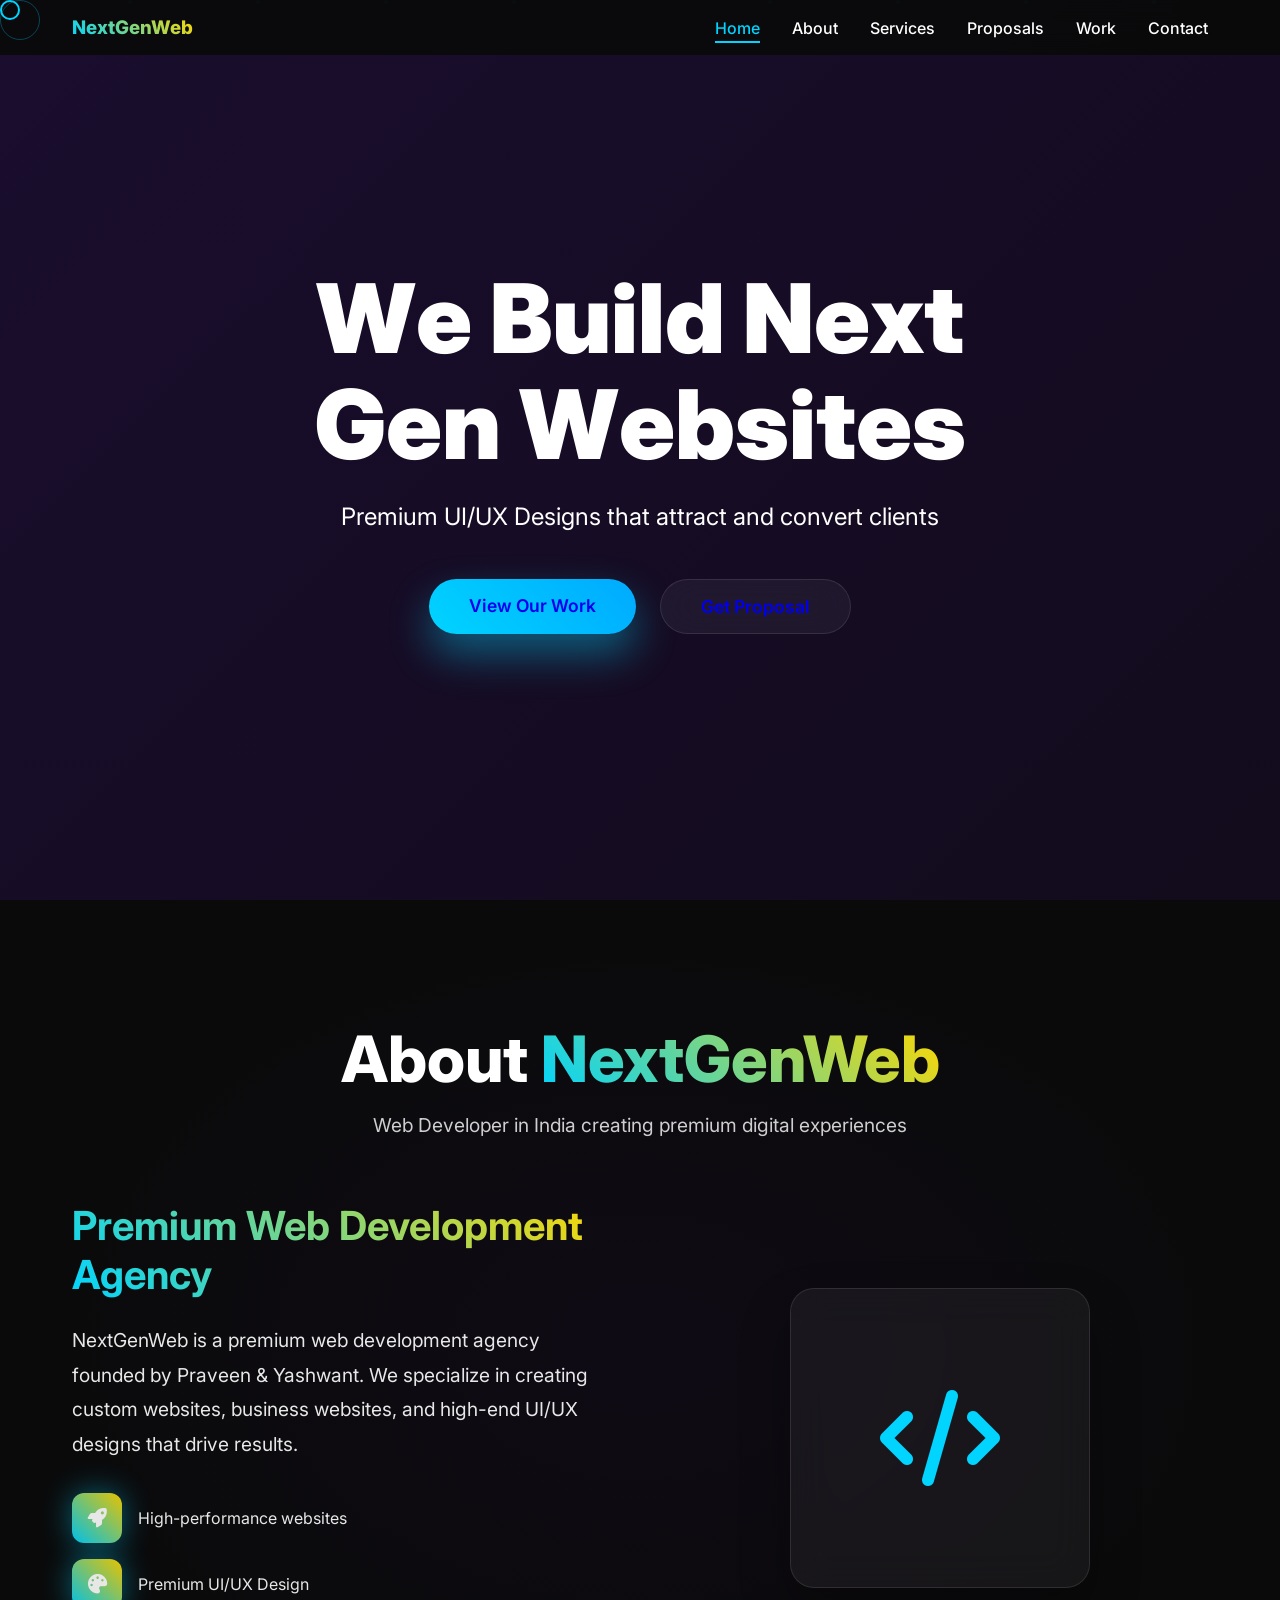
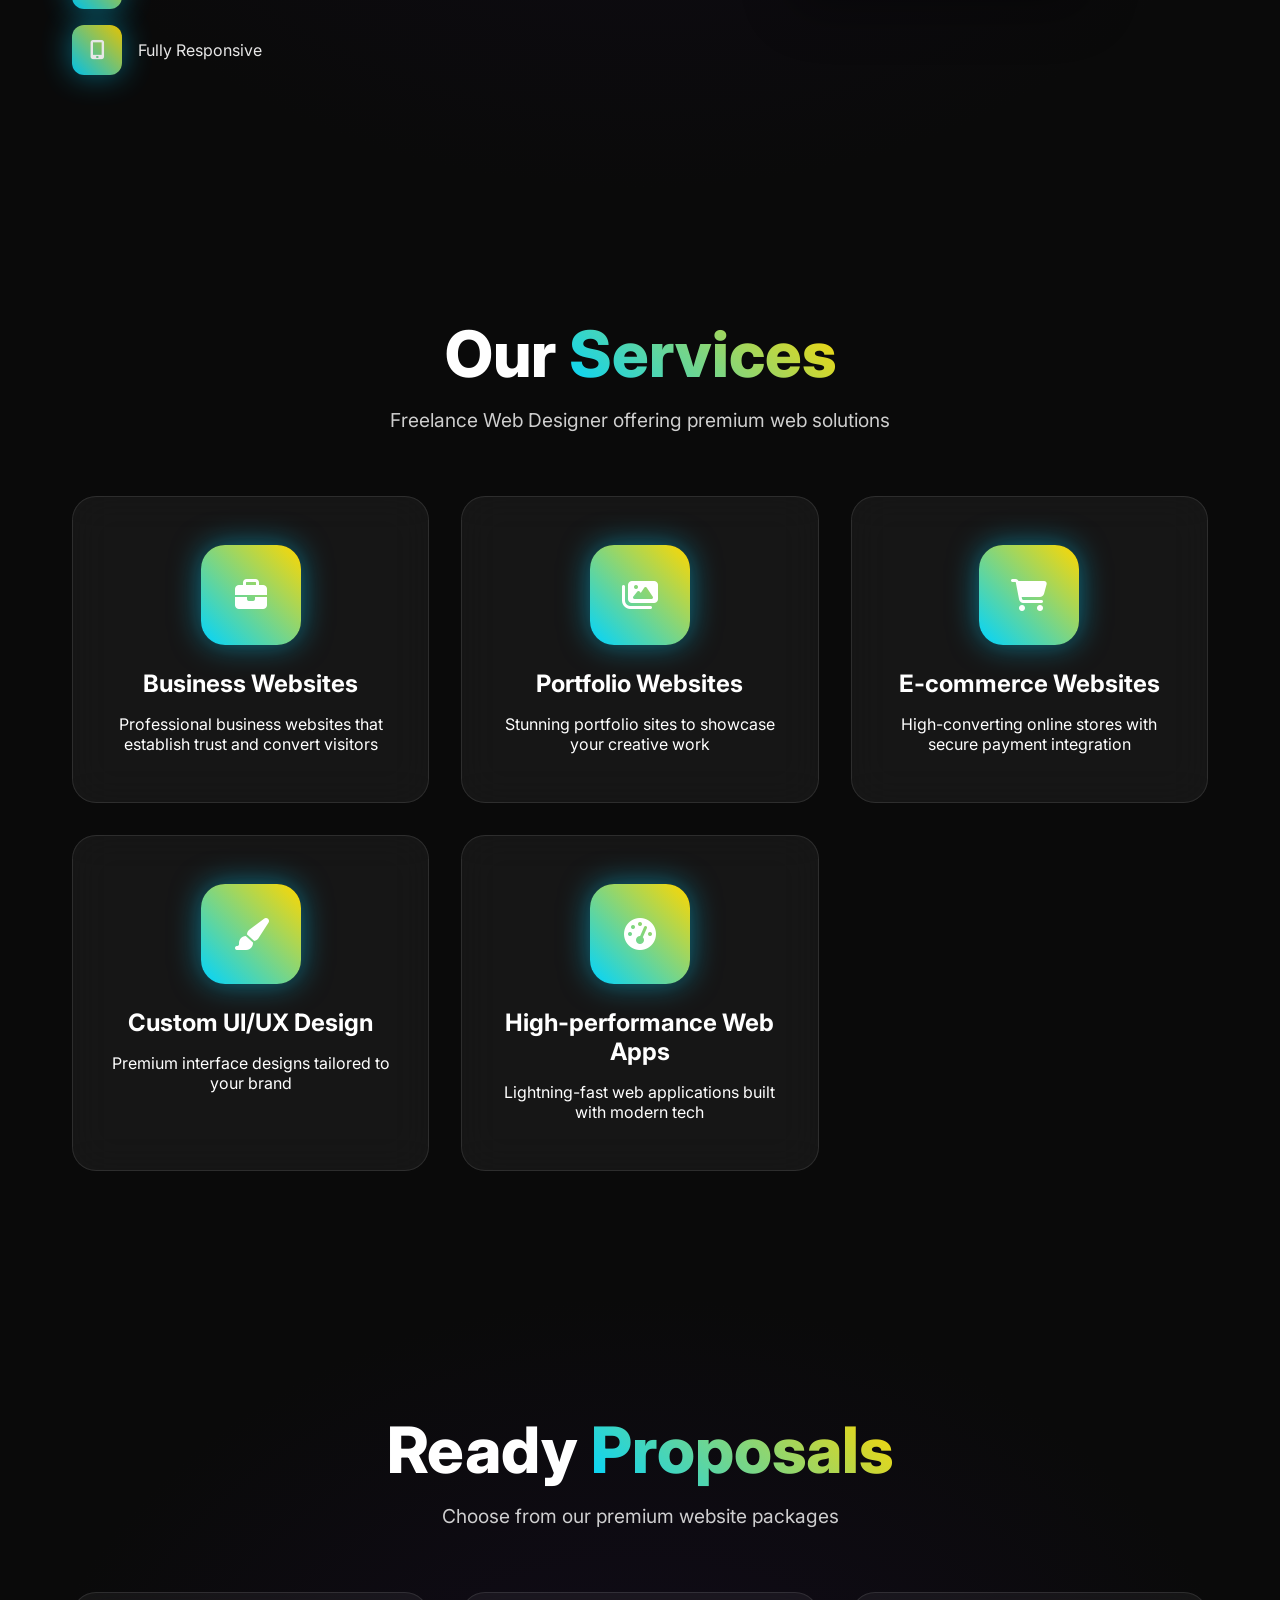
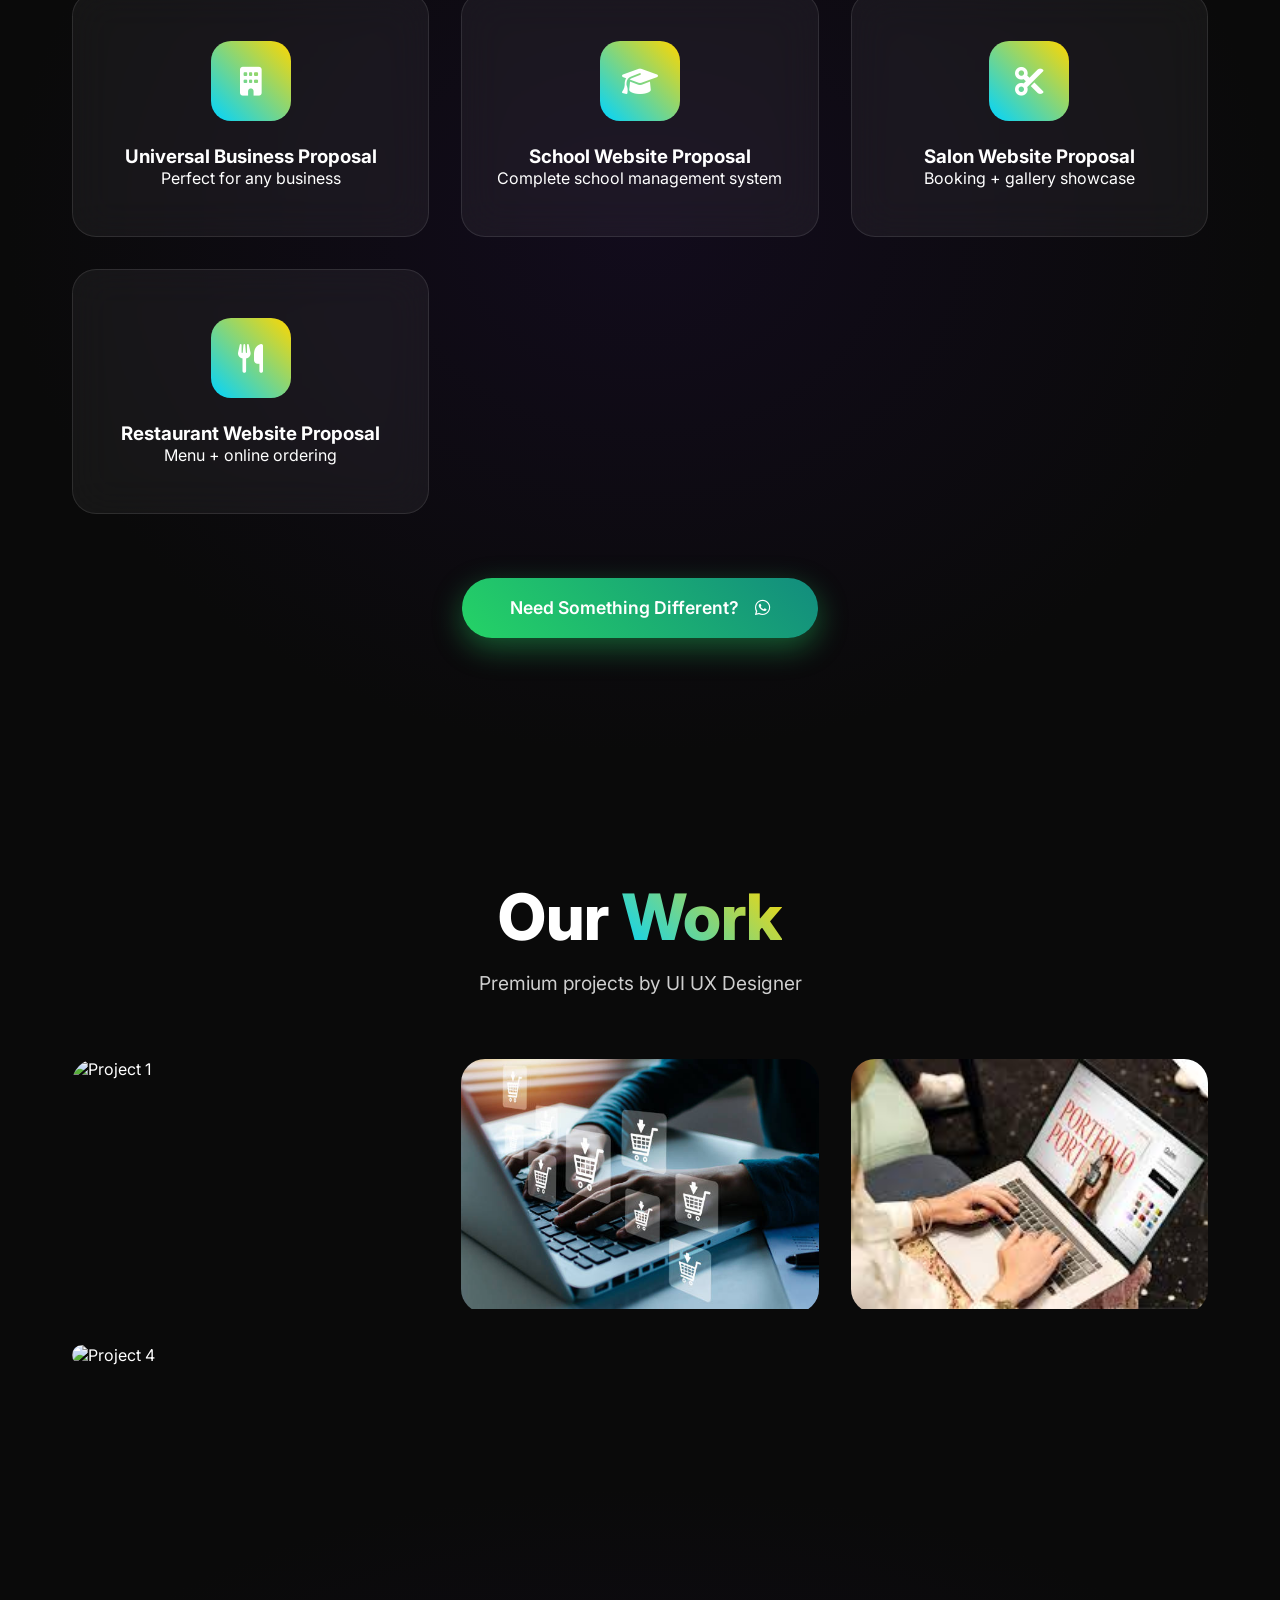
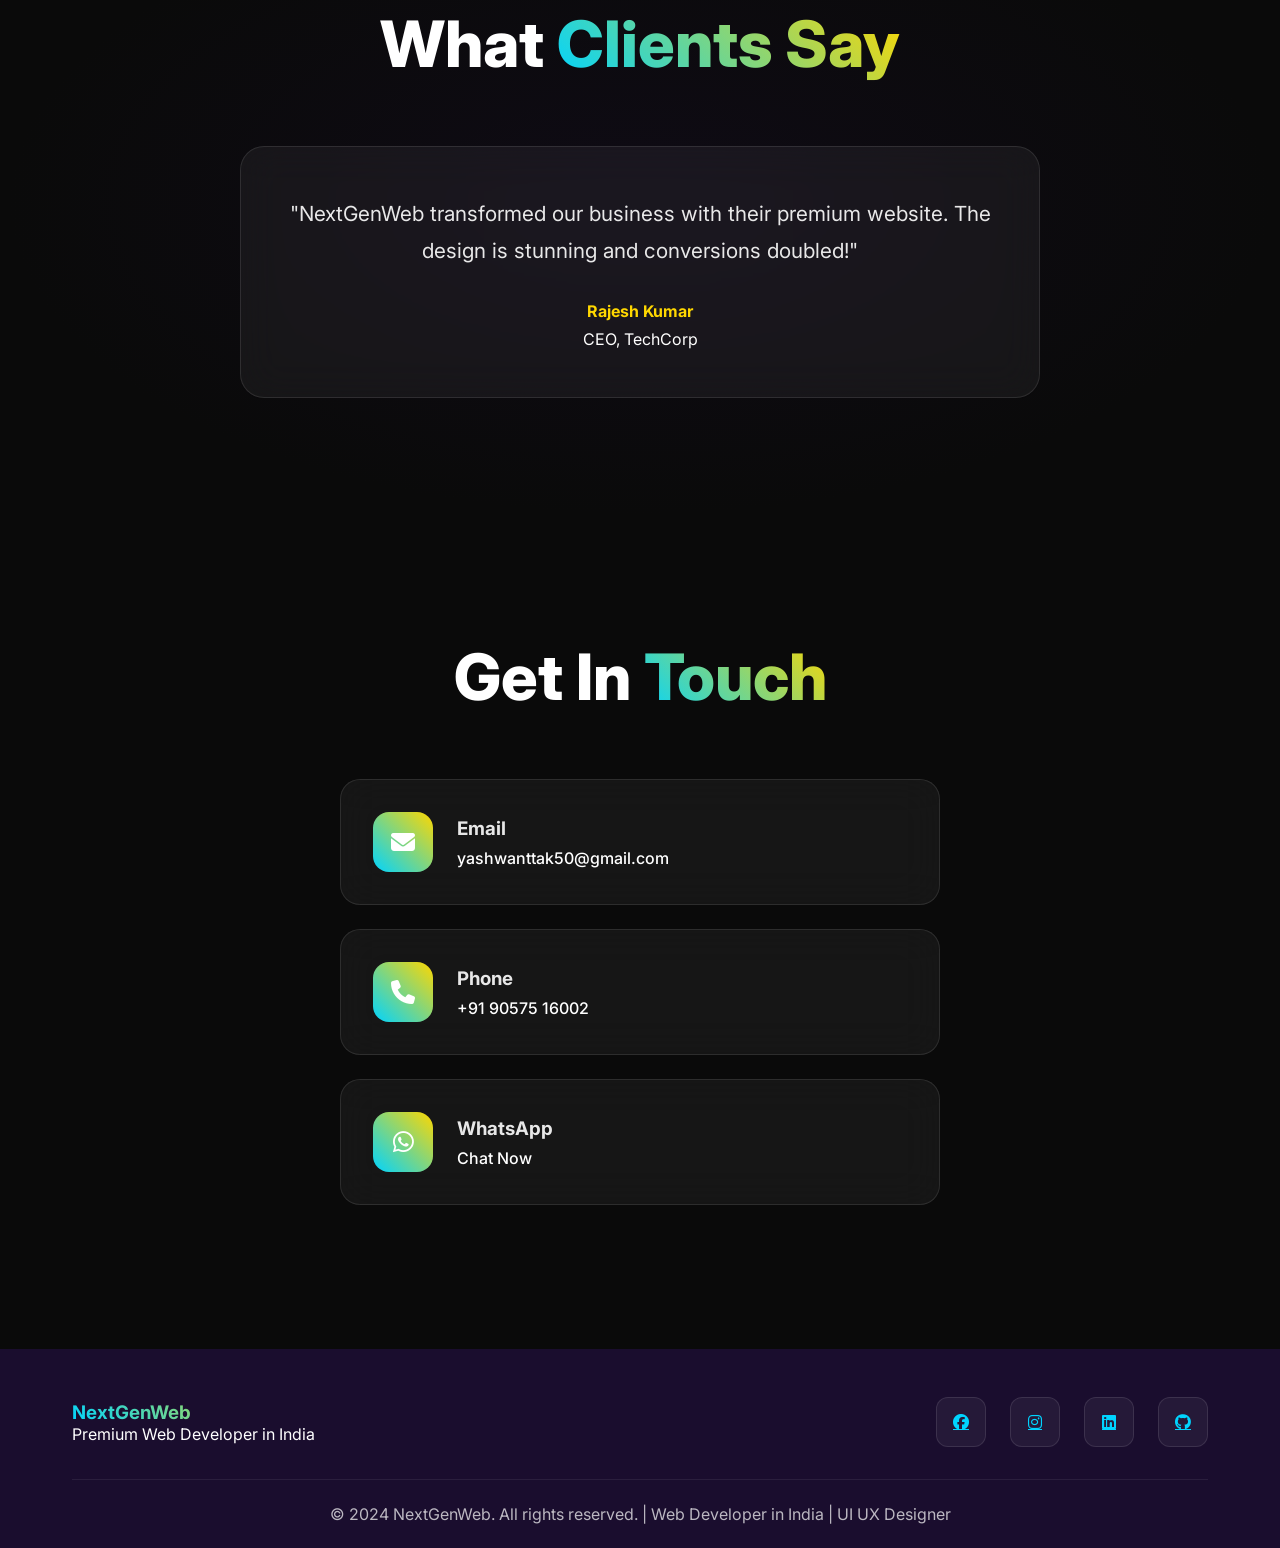
==== index.html @ e84b418e "Add files via upload" ====
<!DOCTYPE html>
<html lang="en">
<head>
    <meta charset="UTF-8">
    <meta name="viewport" content="width=device-width, initial-scale=1.0">
    <title>NextGenWeb - Premium Web Development | Web Developer in India</title>
    <meta name="description" content="NextGenWeb - Freelance Web Designer & UI UX Designer in India. Premium business websites, e-commerce, and custom web apps.">
    <meta name="keywords" content="Web Developer in India, Freelance Web Designer, UI UX Designer, Business Websites, E-commerce Development">
    <link rel="stylesheet" href="style.css">
    <link href="https://fonts.googleapis.com/css2?family=Inter:wght@300;400;500;600;700;800;900&display=swap" rel="stylesheet">
    <link rel="stylesheet" href="https://cdnjs.cloudflare.com/ajax/libs/font-awesome/6.4.0/css/all.min.css">
</head>
<body>
    <!-- Cursor -->
    <div class="cursor"></div>
    <div class="cursor2"></div>

    <!-- Navbar -->
    <nav class="navbar">
        <div class="nav-container">
            <div class="nav-logo">
                <h3>NextGenWeb</h3>
            </div>
            <ul class="nav-menu">
                <li><a href="#home">Home</a></li>
                <li><a href="#about">About</a></li>
                <li><a href="#services">Services</a></li>
                <li><a href="#proposals">Proposals</a></li>
                <li><a href="#work">Work</a></li>
                <li><a href="#contact">Contact</a></li>
            </ul>
            <div class="hamburger">
                <span></span>
                <span></span>
                <span></span>
            </div>
        </div>
    </nav>

    <!-- Hero Section -->
    <section id="home" class="hero">
        <div class="hero-bg"></div>
        <div class="hero-particles">
            <div class="particle"></div>
            <div class="particle"></div>
            <div class="particle"></div>
            <div class="particle"></div>
            <div class="particle"></div>
            <div class="particle"></div>
            <div class="particle"></div>
            <div class="particle"></div>
        </div>
        <div class="hero-content">
            <h1 class="hero-title">
                <span class="char">W</span><span class="char">e</span> <span class="char">B</span><span class="char">u</span><span class="char">i</span><span class="char">l</span><span class="char">d</span> 
                <span class="char">N</span><span class="char">e</span><span class="char">x</span><span class="char">t</span> <span class="char">G</span><span class="char">e</span><span class="char">n</span>
                <span class="char">W</span><span class="char">e</span><span class="char">b</span><span class="char">s</span><span class="char">i</span><span class="char">t</span><span class="char">e</span><span class="char">s</span>
            </h1>
            <p class="hero-subtitle">Premium UI/UX Designs that attract and convert clients</p>
            <div class="hero-cta">
                <a href="#work" class="cta-btn primary">View Our Work</a>
                <a href="#proposals" class="cta-btn secondary">Get Proposal</a>
            </div>
        </div>
    </section>

    <!-- About Section -->
    <section id="about" class="about">
        <div class="container">
            <div class="section-header">
                <h2>About <span>NextGenWeb</span></h2>
                <p>Web Developer in India creating premium digital experiences</p>
            </div>
            <div class="about-content">
                <div class="about-text">
                    <h3>Premium Web Development Agency</h3>
                    <p>NextGenWeb is a premium web development agency founded by Praveen & Yashwant. We specialize in creating custom websites, business websites, and high-end UI/UX designs that drive results.</p>
                    <div class="features">
                        <div class="feature">
                            <i class="fas fa-rocket"></i>
                            <span>High-performance websites</span>
                        </div>
                        <div class="feature">
                            <i class="fas fa-palette"></i>
                            <span>Premium UI/UX Design</span>
                        </div>
                        <div class="feature">
                            <i class="fas fa-mobile-alt"></i>
                            <span>Fully Responsive</span>
                        </div>
                    </div>
                </div>
                <div class="about-image">
                    <div class="glass-card">
                        <i class="fas fa-code"></i>
                    </div>
                </div>
            </div>
        </div>
    </section>

    <!-- Services Section -->
    <section id="services" class="services">
        <div class="container">
            <div class="section-header">
                <h2>Our <span>Services</span></h2>
                <p>Freelance Web Designer offering premium web solutions</p>
            </div>
            <div class="services-grid">
                <div class="service-card">
                    <div class="service-icon">
                        <i class="fas fa-briefcase"></i>
                    </div>
                    <h3>Business Websites</h3>
                    <p>Professional business websites that establish trust and convert visitors</p>
                </div>
                <div class="service-card">
                    <div class="service-icon">
                        <i class="fas fa-images"></i>
                    </div>
                    <h3>Portfolio Websites</h3>
                    <p>Stunning portfolio sites to showcase your creative work</p>
                </div>
                <div class="service-card">
                    <div class="service-icon">
                        <i class="fas fa-shopping-cart"></i>
                    </div>
                    <h3>E-commerce Websites</h3>
                    <p>High-converting online stores with secure payment integration</p>
                </div>
                <div class="service-card">
                    <div class="service-icon">
                        <i class="fas fa-paint-brush"></i>
                    </div>
                    <h3>Custom UI/UX Design</h3>
                    <p>Premium interface designs tailored to your brand</p>
                </div>
                <div class="service-card">
                    <div class="service-icon">
                        <i class="fas fa-tachometer-alt"></i>
                    </div>
                    <h3>High-performance Web Apps</h3>
                    <p>Lightning-fast web applications built with modern tech</p>
                </div>
            </div>
        </div>
    </section>

    <!-- Proposals Section -->
    <section id="proposals" class="proposals">
        <div class="container">
            <div class="section-header">
                <h2>Ready <span>Proposals</span></h2>
                <p>Choose from our premium website packages</p>
            </div>
            <div class="proposals-grid">
                <a href="proposal.html" class="proposal-card" data-type="business">
                    <div class="proposal-icon">
                        <i class="fas fa-building"></i>
                    </div>
                    <h3>Universal Business Proposal</h3>
                    <p>Perfect for any business</p>
                </a>
                <a href="proposal.html" class="proposal-card" data-type="school">
                    <div class="proposal-icon">
                        <i class="fas fa-graduation-cap"></i>
                    </div>
                    <h3>School Website Proposal</h3>
                    <p>Complete school management system</p>
                </a>
                <a href="proposal.html" class="proposal-card" data-type="salon">
                    <div class="proposal-icon">
                        <i class="fas fa-cut"></i>
                    </div>
                    <h3>Salon Website Proposal</h3>
                    <p>Booking + gallery showcase</p>
                </a>
                <a href="proposal.html" class="proposal-card" data-type="restaurant">
                    <div class="proposal-icon">
                        <i class="fas fa-utensils"></i>
                    </div>
                    <h3>Restaurant Website Proposal</h3>
                    <p>Menu + online ordering</p>
                </a>
            </div>
            <div class="more-option">
                <a href="https://wa.me/919057516002?text=Hello%20sir%20I%20need%20some%20different%20website" class="more-btn" target="_blank">
                    Need Something Different? <i class="fab fa-whatsapp"></i>
                </a>
            </div>
        </div>
    </section>

    <!-- Work Section -->
    <section id="work" class="work">
        <div class="container">
            <div class="section-header">
                <h2>Our <span>Work</span></h2>
                <p>Premium projects by UI UX Designer</p>
            </div>
            <div class="work-grid">
                <div class="work-item">
                    <img src="https://images.unsplash.com/photo-1460925895917-afdab827c52f?ixlib=rb-4.0.3&auto=format&fit=crop&w=800&q=80" alt="Project 1">
                    <div class="work-overlay">
                        <h3>Business Website</h3>
                    </div>
                </div>
                <div class="work-item">
                    <img src="istockphoto-1428709516-612x612.jpg" alt="Project 2">
                    <div class="work-overlay">
                        <h3>E-commerce Store</h3>
                    </div>
                </div>
                <div class="work-item">
                    <img src="images.jpg" alt="Project 3">
                    <div class="work-overlay">
                        <h3>Portfolio Site</h3>
                    </div>
                </div>
                <div class="work-item">
                    <img src="https://images.unsplash.com/photo-1461749280684-dccba630e2f6?ixlib=rb-4.0.3&auto=format&fit=crop&w=800&q=80" alt="Project 4">
                    <div class="work-overlay">
                        <h3>Web Application</h3>
                    </div>
                </div>
            </div>
        </div>
    </section>

    <!-- Testimonials -->
    <section class="testimonials">
        <div class="container">
            <div class="section-header">
                <h2>What <span>Clients Say</span></h2>
            </div>
            <div class="testimonials-slider">
                <div class="testimonial active">
                    <p>"NextGenWeb transformed our business with their premium website. The design is stunning and conversions doubled!"</p>
                    <div class="client-info">
                        <h4>Rajesh Kumar</h4>
                        <span>CEO, TechCorp</span>
                    </div>
                </div>
                <div class="testimonial">
                    <p>"Best UI UX Designer in India! Delivered our e-commerce site ahead of schedule with amazing quality."</p>
                    <div class="client-info">
                        <h4>Priya Sharma</h4>
                        <span>Fashion Brand Owner</span>
                    </div>
                </div>
                <div class="testimonial">
                    <p>"Professional web developers who understand business needs. Highly recommended!"</p>
                    <div class="client-info">
                        <h4>Amit Patel</h4>
                        <span>Restaurant Owner</span>
                    </div>
                </div>
            </div>
        </div>
    </section>

    <!-- Contact Section -->
    <section id="contact" class="contact">
        <div class="container">
            <div class="section-header">
                <h2>Get In <span>Touch</span></h2>
            </div>
            <div class="contact-content">
                <div class="contact-info">
                    <div class="contact-item">
                        <i class="fas fa-envelope"></i>
                        <div>
                            <h3>Email</h3>
                            <a href="mailto:yashwanttak50@gmail.com">yashwanttak50@gmail.com</a>
                        </div>
                    </div>
                    <div class="contact-item">
                        <i class="fas fa-phone"></i>
                        <div>
                            <h3>Phone</h3>
                            <a href="tel:+919057516002">+91 90575 16002</a>
                        </div>
                    </div>
                    <div class="contact-item">
                        <i class="fab fa-whatsapp"></i>
                        <div>
                            <h3>WhatsApp</h3>
                            <a href="https://wa.me/919057516002?text=Hello%20NextGenWeb" target="_blank">Chat Now</a>
                        </div>
                    </div>
                </div>
            </div>
        </div>
    </section>

    <!-- Footer -->
    <footer class="footer">
        <div class="container">
            <div class="footer-content">
                <div class="footer-brand">
                    <h3>NextGenWeb</h3>
                    <p>Premium Web Developer in India</p>
                </div>
                <div class="footer-social">
                    <a href="#"><i class="fab fa-facebook"></i></a>
                    <a href="#"><i class="fab fa-instagram"></i></a>
                    <a href="#"><i class="fab fa-linkedin"></i></a>
                    <a href="#"><i class="fab fa-github"></i></a>
                </div>
            </div>
            <div class="footer-bottom">
                <p>&copy; 2024 NextGenWeb. All rights reserved. | Web Developer in India | UI UX Designer</p>
            </div>
        </div>
    </footer>

    <script src="script.js"></script>
</body>
</html>
---- style.css ----
* {
    margin: 0;
    padding: 0;
    box-sizing: border-box;
}

:root {
    --black: #0a0a0a;
    --dark-purple: #1a0d2e;
    --neon-blue: #00d4ff;
    --gold: #ffd700;
    --glass-bg: rgba(255, 255, 255, 0.05);
    --glass-border: rgba(255, 255, 255, 0.1);
    --shadow: 0 25px 50px rgba(0,0,0,0.3);
    --glow: 0 0 30px rgba(0, 212, 255, 0.5);
}

html {
    scroll-behavior: smooth;
}

body {
    font-family: 'Inter', sans-serif;
    background: var(--black);
    color: white;
    overflow-x: hidden;
}

/* Cursor */
.cursor, .cursor2 {
    position: fixed;
    width: 20px;
    height: 20px;
    border: 2px solid var(--neon-blue);
    border-radius: 50%;
    pointer-events: none;
    z-index: 9999;
    transition: transform 0.1s ease-out;
}

.cursor2 {
    width: 40px;
    height: 40px;
    border: 1px solid var(--neon-blue);
    opacity: 0.3;
}

/* Navbar */
.navbar {
    position: fixed;
    top: 0;
    width: 100%;
    padding: 1rem 0;
    background: rgba(10, 10, 10, 0.95);
    backdrop-filter: blur(20px);
    z-index: 1000;
    transition: all 0.3s ease;
}

.nav-container {
    max-width: 1200px;
    margin: 0 auto;
    padding: 0 2rem;
    display: flex;
    justify-content: space-between;
    align-items: center;
}

.nav-logo h3 {
    background: linear-gradient(45deg, var(--neon-blue), var(--gold));
    -webkit-background-clip: text;
    -webkit-text-fill-color: transparent;
    font-weight: 800;
}

.nav-menu {
    display: flex;
    list-style: none;
    gap: 2rem;
}

.nav-menu a {
    color: white;
    text-decoration: none;
    font-weight: 500;
    position: relative;
    transition: all 0.3s ease;
}

.nav-menu a::after {
    content: '';
    position: absolute;
    bottom: -5px;
    left: 0;
    width: 0;
    height: 2px;
    background: linear-gradient(90deg, var(--neon-blue), var(--gold));
    transition: width 0.3s ease;
}

.nav-menu a:hover::after {
    width: 100%;
}

.hamburger {
    display: none;
    flex-direction: column;
    cursor: pointer;
}

.hamburger span {
    width: 25px;
    height: 3px;
    background: var(--neon-blue);
    margin: 3px 0;
    transition: 0.3s;
}

/* Hero Section */
.hero {
    height: 100vh;
    position: relative;
    display: flex;
    align-items: center;
    justify-content: center;
    text-align: center;
    overflow: hidden;
}

.hero-bg {
    position: absolute;
    top: 0;
    left: 0;
    width: 100%;
    height: 100%;
    background: linear-gradient(-45deg, var(--dark-purple), var(--black), var(--dark-purple));
    background-size: 400% 400%;
    animation: gradientShift 15s ease infinite;
}

@keyframes gradientShift {
    0% { background-position: 0% 50%; }
    50% { background-position: 100% 50%; }
        100% { background-position: 0% 50%; }
}

.hero-particles {
    position: absolute;
    width: 100%;
    height: 100%;
    overflow: hidden;
}

.particle {
    position: absolute;
    width: 4px;
    height: 4px;
    background: var(--neon-blue);
    border-radius: 50%;
    animation: float 6s infinite linear;
}

.particle:nth-child(1) { left: 10%; animation-delay: 0s; }
.particle:nth-child(2) { left: 20%; animation-delay: 1s; }
.particle:nth-child(3) { left: 30%; animation-delay: 2s; }
.particle:nth-child(4) { left: 80%; animation-delay: 0.5s; }
.particle:nth-child(5) { left: 90%; animation-delay: 3s; }
.particle:nth-child(6) { left: 70%; animation-delay: 1.5s; }
.particle:nth-child(7) { left: 40%; animation-delay: 2.5s; }
.particle:nth-child(8) { left: 60%; animation-delay: 4s; }

@keyframes float {
    0% {
        transform: translateY(100vh) rotate(0deg);
        opacity: 0;
    }
    10% {
        opacity: 1;
    }
    90% {
        opacity: 1;
    }
    100% {
        transform: translateY(-100px) rotate(360deg);
        opacity: 0;
    }
}

.hero-content {
    z-index: 2;
    max-width: 800px;
    padding: 0 2rem;
}

.hero-title {
    font-size: clamp(3rem, 8vw, 6rem);
    font-weight: 900;
    margin-bottom: 1.5rem;
    line-height: 1.1;
}

.char {
    display: inline-block;
    opacity: 0;
    transform: translateY(50px);
    animation: charReveal 0.8s ease forwards;
}

.char:nth-child(1) { animation-delay: 0.1s; }
.char:nth-child(2) { animation-delay: 0.2s; }
.char:nth-child(3) { animation-delay: 0.3s; }
/* Continue pattern for all characters */

@keyframes charReveal {
    to {
        opacity: 1;
        transform: translateY(0);
    }
}

.hero-subtitle {
    font-size: 1.5rem;
    opacity: 0.8;
    margin-bottom: 3rem;
    animation: fadeInUp 1s ease 1s both;
}

.hero-cta {
    display: flex;
    gap: 1.5rem;
    justify-content: center;
    flex-wrap: wrap;
}

.cta-btn {
    padding: 1rem 2.5rem;
    font-size: 1.1rem;
    font-weight: 600;
    text-decoration: none;
    border-radius: 50px;
    transition: all 0.3s ease;
    position: relative;
    overflow: hidden;
}

.cta-btn::before {
    content: '';
    position: absolute;
    top: 0;
    left: -100%;
    width: 100%;
    height: 100%;
    background: linear-gradient(90deg, transparent, rgba(255,255,255,0.2), transparent);
    transition: left 0.5s;
}

.cta-btn:hover::before {
    left: 100%;
}

.primary {
    background: linear-gradient(45deg, var(--neon-blue), #00aaff);
    box-shadow: var(--glow);
}

.primary:hover {
    transform: translateY(-5px);
    box-shadow: 0 20px 40px rgba(0, 212, 255, 0.4);
}

.secondary {
    background: var(--glass-bg);
    backdrop-filter: blur(20px);
    border: 1px solid var(--glass-border);
}

.secondary:hover {
    background: rgba(255, 215, 0, 0.1);
    border-color: var(--gold);
    box-shadow: 0 0 30px rgba(255, 215, 0, 0.3);
}

/* Container */
.container {
    max-width: 1200px;
    margin: 0 auto;
    padding: 0 2rem;
}

/* Section Headers */
.section-header {
    text-align: center;
    margin-bottom: 4rem;
}

.section-header h2 {
    font-size: clamp(2.5rem, 5vw, 4rem);
    font-weight: 800;
    margin-bottom: 1rem;
}

.section-header h2 span {
    background: linear-gradient(45deg, var(--neon-blue), var(--gold));
    -webkit-background-clip: text;
    -webkit-text-fill-color: transparent;
}

.section-header p {
    font-size: 1.2rem;
    opacity: 0.8;
    max-width: 600px;
    margin: 0 auto;
}

/* About Section */
.about {
    padding: 120px 0;
    background: radial-gradient(ellipse at center, rgba(26,13,46,0.3) 0%, transparent 70%);
}

.about-content {
    display: grid;
    grid-template-columns: 1fr 1fr;
    gap: 4rem;
    align-items: center;
}

.about-text h3 {
    font-size: 2.5rem;
    margin-bottom: 1.5rem;
    background: linear-gradient(45deg, var(--neon-blue), var(--gold));
    -webkit-background-clip: text;
    -webkit-text-fill-color: transparent;
}

.about-text p {
    font-size: 1.2rem;
    line-height: 1.8;
    margin-bottom: 2rem;
    opacity: 0.9;
}

.features {
    display: flex;
    flex-direction: column;
    gap: 1rem;
}

.feature {
    display: flex;
    align-items: center;
    gap: 1rem;
    opacity: 0.9;
}

.feature i {
    width: 50px;
    height: 50px;
    background: linear-gradient(45deg, var(--neon-blue), var(--gold));
    border-radius: 12px;
    display: flex;
    align-items: center;
    justify-content: center;
    font-size: 1.2rem;
    box-shadow: var(--glow);
}

.about-image {
    display: flex;
    justify-content: center;
}

.glass-card {
    width: 300px;
    height: 300px;
    background: var(--glass-bg);
    backdrop-filter: blur(20px);
    border: 1px solid var(--glass-border);
    border-radius: 24px;
    display: flex;
    align-items: center;
    justify-content: center;
    font-size: 6rem;
    color: var(--neon-blue);
    box-shadow: var(--shadow);
    transition: all 0.3s ease;
}

.glass-card:hover {
    transform: rotate(5deg) scale(1.05);
    box-shadow: var(--glow);
}

/* Services Section */
.services {
    padding: 120px 0;
}

.services-grid {
    display: grid;
    grid-template-columns: repeat(auto-fit, minmax(350px, 1fr));
    gap: 2rem;
}

.service-card {
    background: var(--glass-bg);
    backdrop-filter: blur(20px);
    border: 1px solid var(--glass-border);
    padding: 3rem 2rem;
    border-radius: 24px;
    text-align: center;
    transition: all 0.4s ease;
    cursor: pointer;
}

.service-card:hover {
    transform: translateY(-20px);
    background: rgba(255, 255, 255, 0.1);
    box-shadow: var(--glow);
}

.service-icon {
    width: 100px;
    height: 100px;
    background: linear-gradient(45deg, var(--neon-blue), var(--gold));
    border-radius: 24px;
    display: flex;
    align-items: center;
    justify-content: center;
    margin: 0 auto 1.5rem;
    font-size: 2rem;
    box-shadow: var(--glow);
}

.service-card h3 {
    font-size: 1.5rem;
    margin-bottom: 1rem;
}

/* Proposals Section */
.proposals {
    padding: 120px 0;
    background: radial-gradient(ellipse at center, rgba(26,13,46,0.5) 0%, transparent 70%);
}

.proposals-grid {
    display: grid;
    grid-template-columns: repeat(auto-fit, minmax(280px, 1fr));
    gap: 2rem;
    margin-bottom: 4rem;
}

.proposal-card {
    background: var(--glass-bg);
    backdrop-filter: blur(20px);
    border: 1px solid var(--glass-border);
    padding: 3rem 2rem;
    border-radius: 24px;
    text-align: center;
    text-decoration: none;
    color: white;
    transition: all 0.4s ease;
    position: relative;
    overflow: hidden;
}

.proposal-card::before {
    content: '';
    position: absolute;
    top: 0;
    left: 0;
    right: 0;
    bottom: 0;
    background: linear-gradient(45deg, var(--neon-blue), var(--gold));
    opacity: 0;
    transition: opacity 0.3s ease;
    z-index: -1;
}

.proposal-card:hover::before {
    opacity: 0.1;
}

.proposal-card:hover {
    transform: translateY(-15px) scale(1.02);
    box-shadow: var(--glow);
}

.proposal-icon {
    width: 80px;
    height: 80px;
    background: linear-gradient(45deg, var(--neon-blue), var(--gold));
    border-radius: 20px;
    display: flex;
    align-items: center;
    justify-content: center;
    margin: 0 auto 1.5rem;
    font-size: 1.8rem;
}

.more-option {
    text-align: center;
}

.more-btn {
    display: inline-flex;
    align-items: center;
    gap: 1rem;
    padding: 1.2rem 3rem;
    background: linear-gradient(45deg, #25D366, #128C7E);
    color: white;
    text-decoration: none;
    border-radius: 50px;
    font-weight: 600;
    font-size: 1.1rem;
    box-shadow: 0 10px 30px rgba(37, 211, 102, 0.4);
    transition: all 0.3s ease;
}

.more-btn:hover {
    transform: translateY(-3px);
    box-shadow: 0 15px 40px rgba(37, 211, 102, 0.6);
}

/* Work Section */
.work {
    padding: 120px 0;
}

.work-grid {
    display: grid;
    grid-template-columns: repeat(auto-fit, minmax(300px, 1fr));
    gap: 2rem;
}

.work-item {
    position: relative;
    border-radius: 24px;
    overflow: hidden;
    cursor: pointer;
    transition: all 0.4s ease;
}

.work-item img {
    width: 100%;
    height: 250px;
    object-fit: cover;
    transition: transform 0.4s ease;
}

.work-overlay {
    position: absolute;
    bottom: 0;
    left: 0;
    right: 0;
    background: linear-gradient(transparent, rgba(0,0,0,0.9));
    padding: 2rem;
    transform: translateY(100%);
    transition: transform 0.4s ease;
}

.work-item:hover .work-overlay {
    transform: translateY(0);
}

.work-item:hover img {
    transform: scale(1.1);
}

.work-item:hover {
    box-shadow: var(--glow);
    transform: translateY(-10px);
}

/* Testimonials */
.testimonials {
    padding: 120px 0;
    background: radial-gradient(ellipse at center, rgba(26,13,46,0.3) 0%, transparent 70%);
}

.testimonials-slider {
    max-width: 800px;
    margin: 0 auto;
    position: relative;
}

.testimonial {
    display: none;
    text-align: center;
    padding: 3rem;
    background: var(--glass-bg);
    backdrop-filter: blur(20px);
    border: 1px solid var(--glass-border);
    border-radius: 24px;
}

.testimonial.active {
    display: block;
    animation: fadeIn 0.8s ease;
}

.testimonial p {
    font-size: 1.3rem;
    line-height: 1.8;
    margin-bottom: 2rem;
    opacity: 0.9;
}

.client-info h4 {
    color: var(--gold);
    margin-bottom: 0.5rem;
}

@keyframes fadeIn {
    from { opacity: 0; transform: translateY(30px); }
    to { opacity: 1; transform: translateY(0); }
}

/* Contact Section */
.contact {
    padding: 120px 0;
}

.contact-content {
    max-width: 600px;
    margin: 0 auto;
}

.contact-item {
    display: flex;
    align-items: center;
    gap: 1.5rem;
    padding: 2rem;
    background: var(--glass-bg);
    backdrop-filter: blur(20px);
    border: 1px solid var(--glass-border);
    border-radius: 20px;
    margin-bottom: 1.5rem;
    transition: all 0.3s ease;
}

.contact-item:hover {
    transform: translateX(10px);
    box-shadow: var(--glow);
}

.contact-item i {
    width: 60px;
    height: 60px;
    background: linear-gradient(45deg, var(--neon-blue), var(--gold));
    border-radius: 16px;
    display: flex;
    align-items: center;
    justify-content: center;
    font-size: 1.5rem;
}

.contact-item h3 {
    opacity: 0.9;
    margin-bottom: 0.5rem;
}

.contact-item a {
    color: white;
    text-decoration: none;
    font-weight: 500;
}

/* Footer */
.footer {
    background: var(--dark-purple);
    padding: 3rem 0 1.5rem;
}

.footer-content {
    display: flex;
    justify-content: space-between;
    align-items: center;
    margin-bottom: 2rem;
}

.footer-brand h3 {
    background: linear-gradient(45deg, var(--neon-blue), var(--gold));
    -webkit-background-clip: text;
    -webkit-text-fill-color: transparent;
}

.footer-social {
    display: flex;
    gap: 1.5rem;
}

.footer-social a {
    width: 50px;
    height: 50px;
    background: var(--glass-bg);
    border: 1px solid var(--glass-border);
    border-radius: 12px;
    display: flex;
    align-items: center;
    justify-content: center;
    color: var(--neon-blue);
    transition: all 0.3s ease;
}

.footer-social a:hover {
    background: var(--neon-blue);
    color: white;
    transform: translateY(-3px);
}

.footer-bottom {
    text-align: center;
    opacity: 0.7;
    border-top: 1px solid var(--glass-border);
    padding-top: 1.5rem;
}

/* Animations */
@keyframes fadeInUp {
    from {
        opacity: 0;
        transform: translateY(30px);
    }
    to {
        opacity: 1;
        transform: translateY(0);
    }
}

/* Responsive Design */
@media (max-width: 768px) {
    .hamburger {
        display: flex;
    }
    
    .nav-menu {
        display: none;
    }
    
    .hero-cta {
        flex-direction: column;
        align-items: center;
    }
    
    .about-content {
        grid-template-columns: 1fr;
        text-align: center;
    }
    
    .glass-card {
        width: 250px;
        height: 250px;
        font-size: 4rem;
    }
    
    .cursor, .cursor2 {
        display: none;
    }
}

@media (max-width: 480px) {
    .container {
        padding: 0 1rem;
    }
    
    .section-header h2 {
        font-size: 2rem;
    }
    
    .service-card, .proposal-card {
        padding: 2rem 1.5rem;
    }
}
/* Proposal Page Styles */
.proposal-page {
    background: linear-gradient(135deg, var(--dark-purple) 0%, var(--black) 100%);
    min-height: 100vh;
}

.proposal-nav {
    position: fixed;
    top: 0;
    left: 0;
    width: 100%;
    padding: 1rem 2rem;
    background: rgba(10, 10, 10, 0.95);
    backdrop-filter: blur(20px);
    z-index: 1000;
}

.back-btn {
    color: var(--neon-blue);
    text-decoration: none;
    font-weight: 500;
    display: flex;
    align-items: center;
    gap: 0.5rem;
}

.proposal-container {
    max-width: 1000px;
    margin: 100px auto 0;
    padding: 0 2rem;
}

.proposal-header {
    text-align: center;
    margin-bottom: 4rem;
}

.proposal-header h1 {
    font-size: clamp(2.5rem, 6vw, 4rem);
    background: linear-gradient(45deg, var(--neon-blue), var(--gold));
    -webkit-background-clip: text;
    -webkit-text-fill-color: transparent;
    margin-bottom: 1rem;
}

.pdf-viewer {
    background: var(--glass-bg);
    backdrop-filter: blur(20px);
    border: 1px solid var(--glass-border);
    border-radius: 24px;
    padding: 3rem;
    margin-bottom: 4rem;
    text-align: center;
    min-height: 700px;
    display: flex;
    flex-direction: column;
    align-items: center;
    justify-content: center;
}

.pdf-placeholder {
    max-width: 500px;
}

.download-btn {
    display: inline-flex;
    align-items: center;
    gap: 1rem;
    padding: 1rem 2rem;
    background: linear-gradient(45deg, var(--gold), #ffed4a);
    color: var(--black);
    text-decoration: none;
    border-radius: 50px;
    font-weight: 600;
    margin-top: 2rem;
    transition: all 0.3s ease;
}

.download-btn:hover {
    transform: translateY(-3px);
    box-shadow: 0 15px 30px rgba(255, 215, 0, 0.4);
}

.proposal-cta {
    text-align: center;
}

.whatsapp-btn {
    display: inline-flex;
    align-items: center;
    gap: 1rem;
    padding: 1.5rem 4rem;
    background: linear-gradient(45deg, #25D366, #128C7E);
    color: white;
    text-decoration: none;
    border-radius: 50px;
    font-size: 1.2rem;
    font-weight: 600;
    box-shadow: 0 20px 40px rgba(37, 211, 102, 0.4);
    transition: all 0.3s ease;
}

.whatsapp-btn:hover {
    transform: translateY(-5px);
    box-shadow: 0 25px 50px rgba(37, 211, 102, 0.6);
}
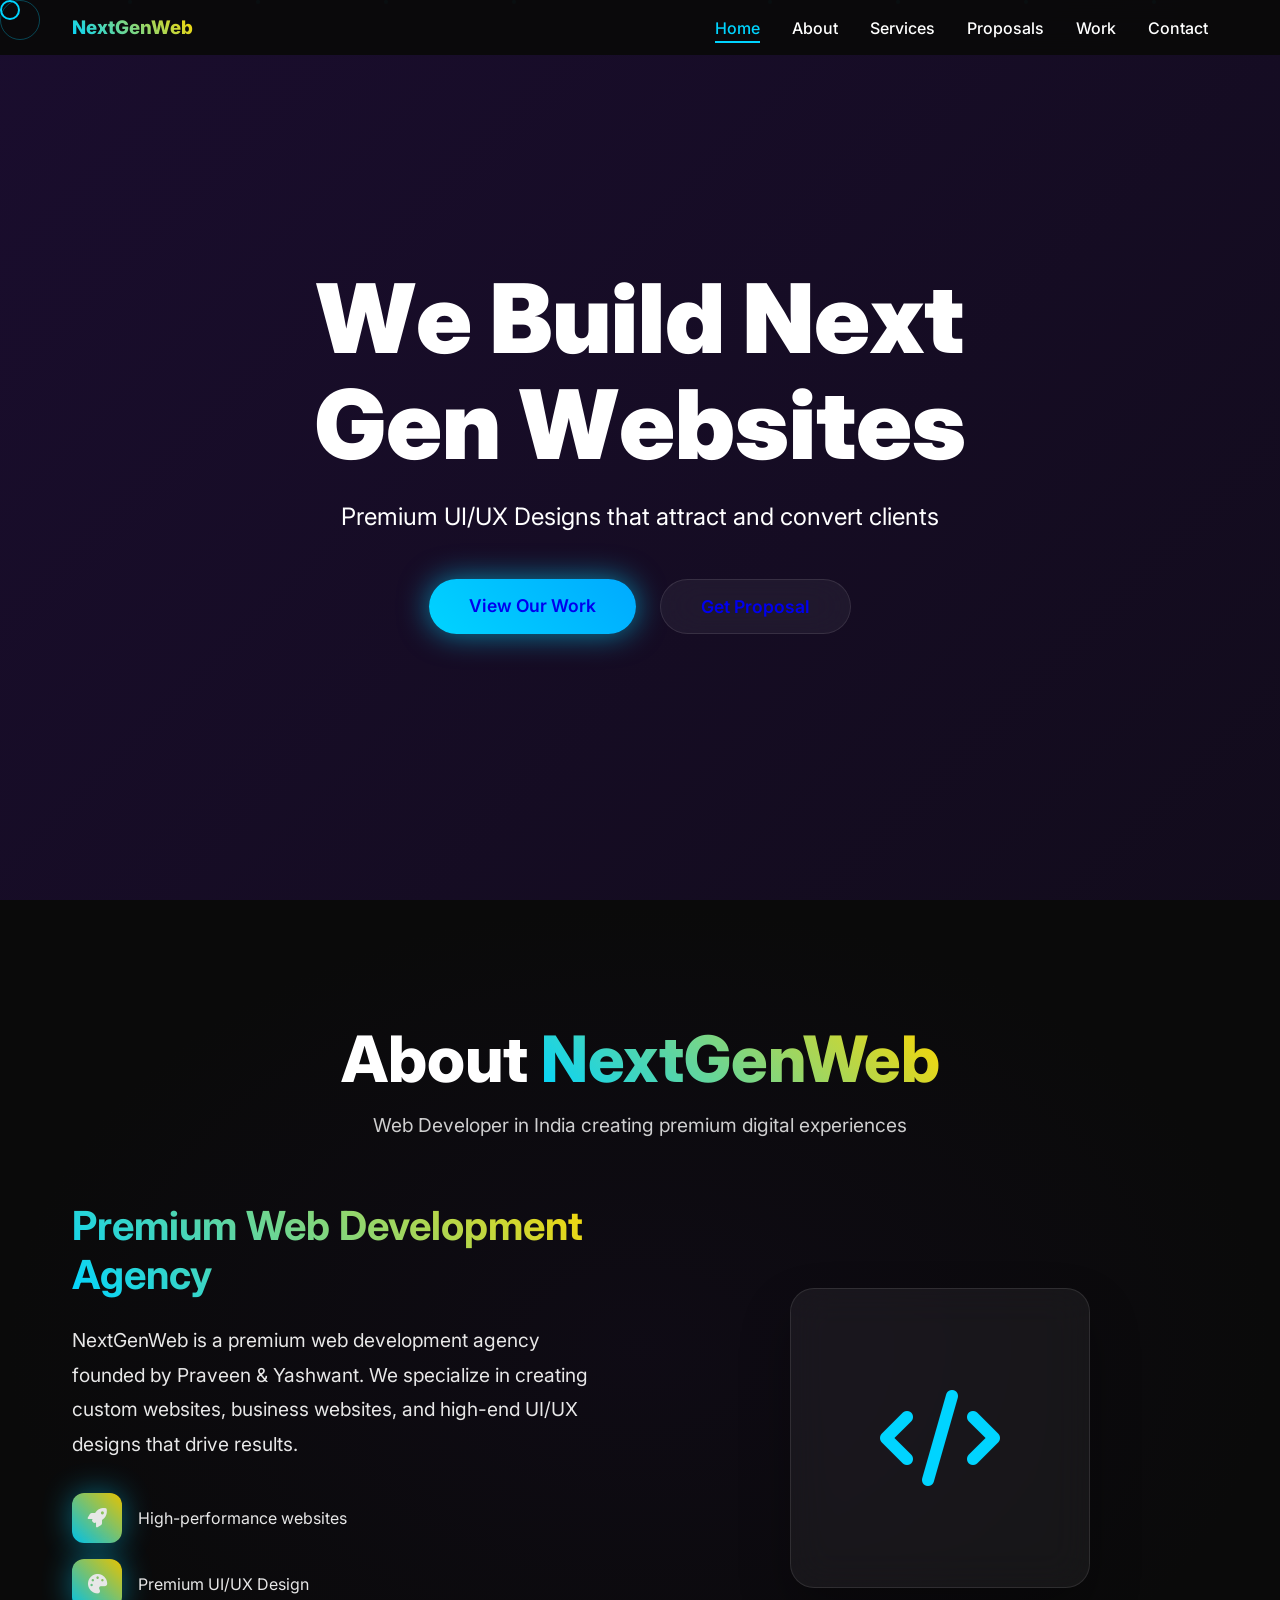
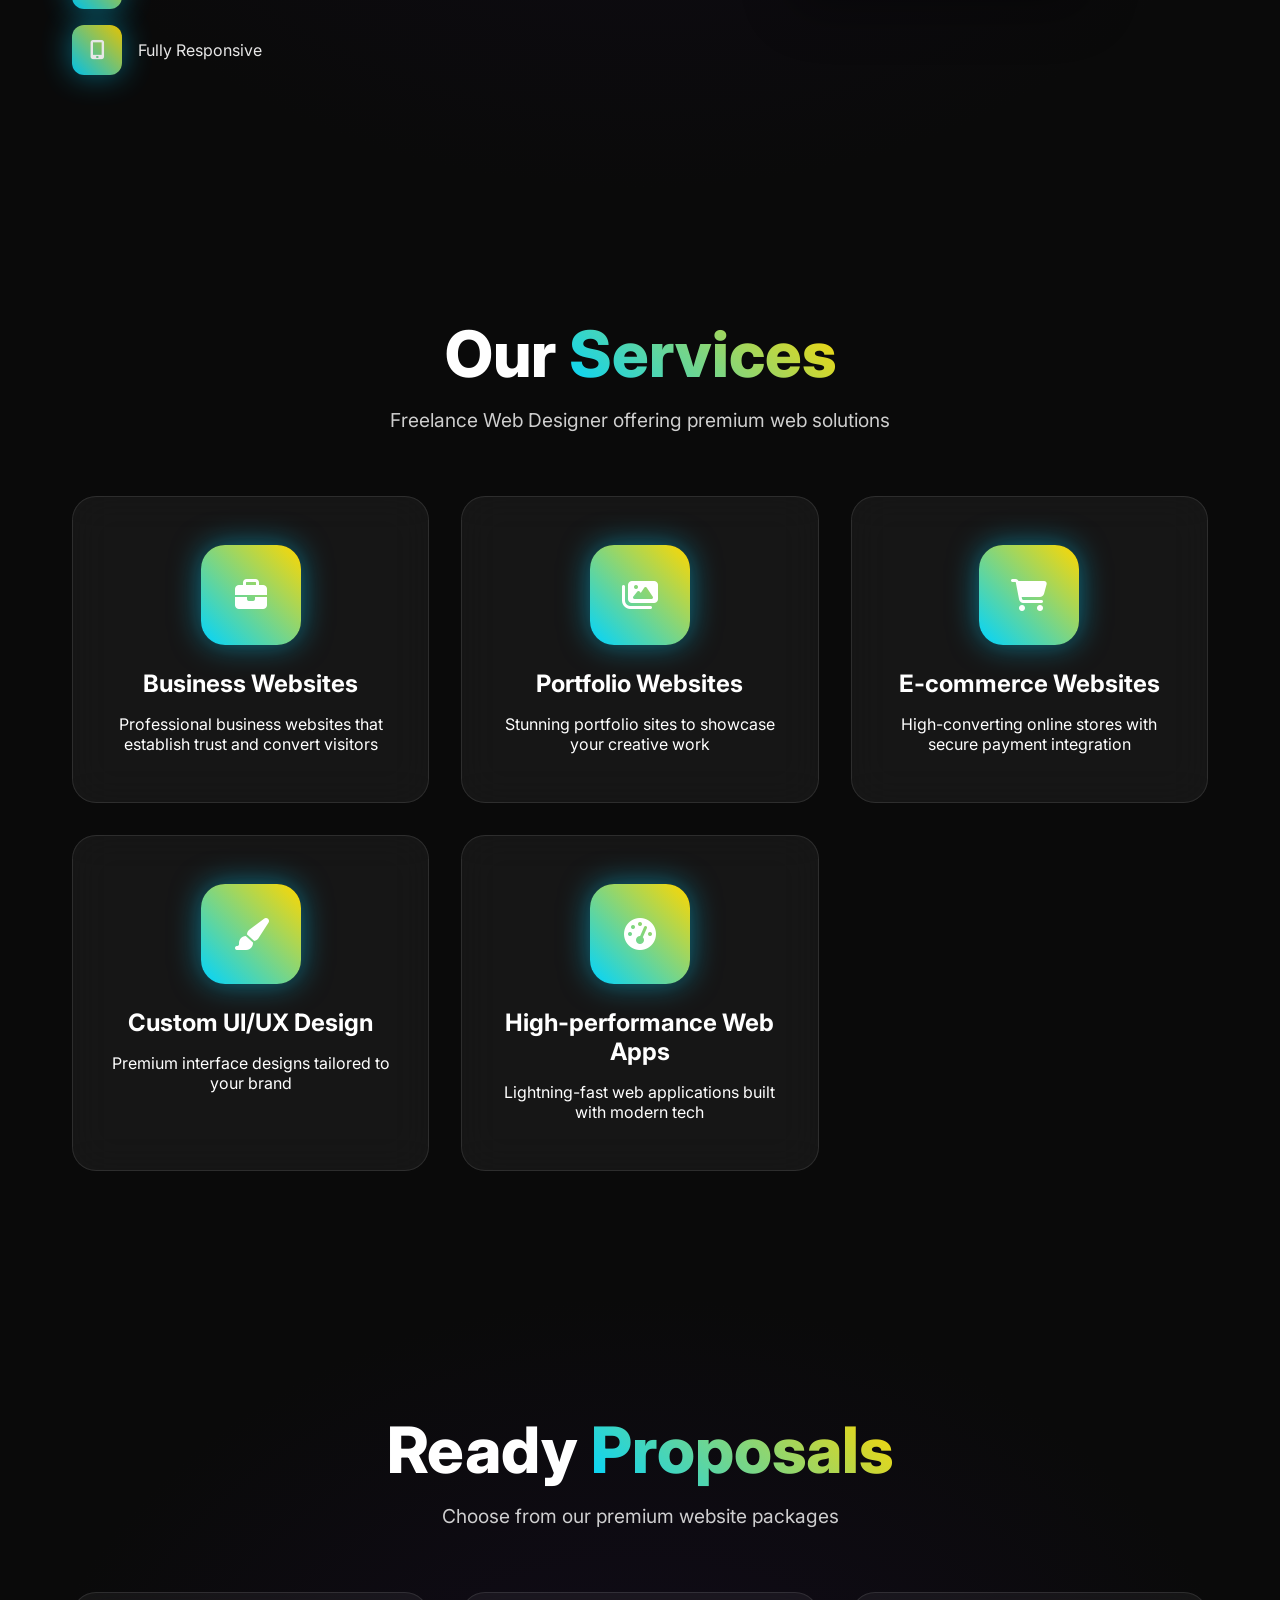
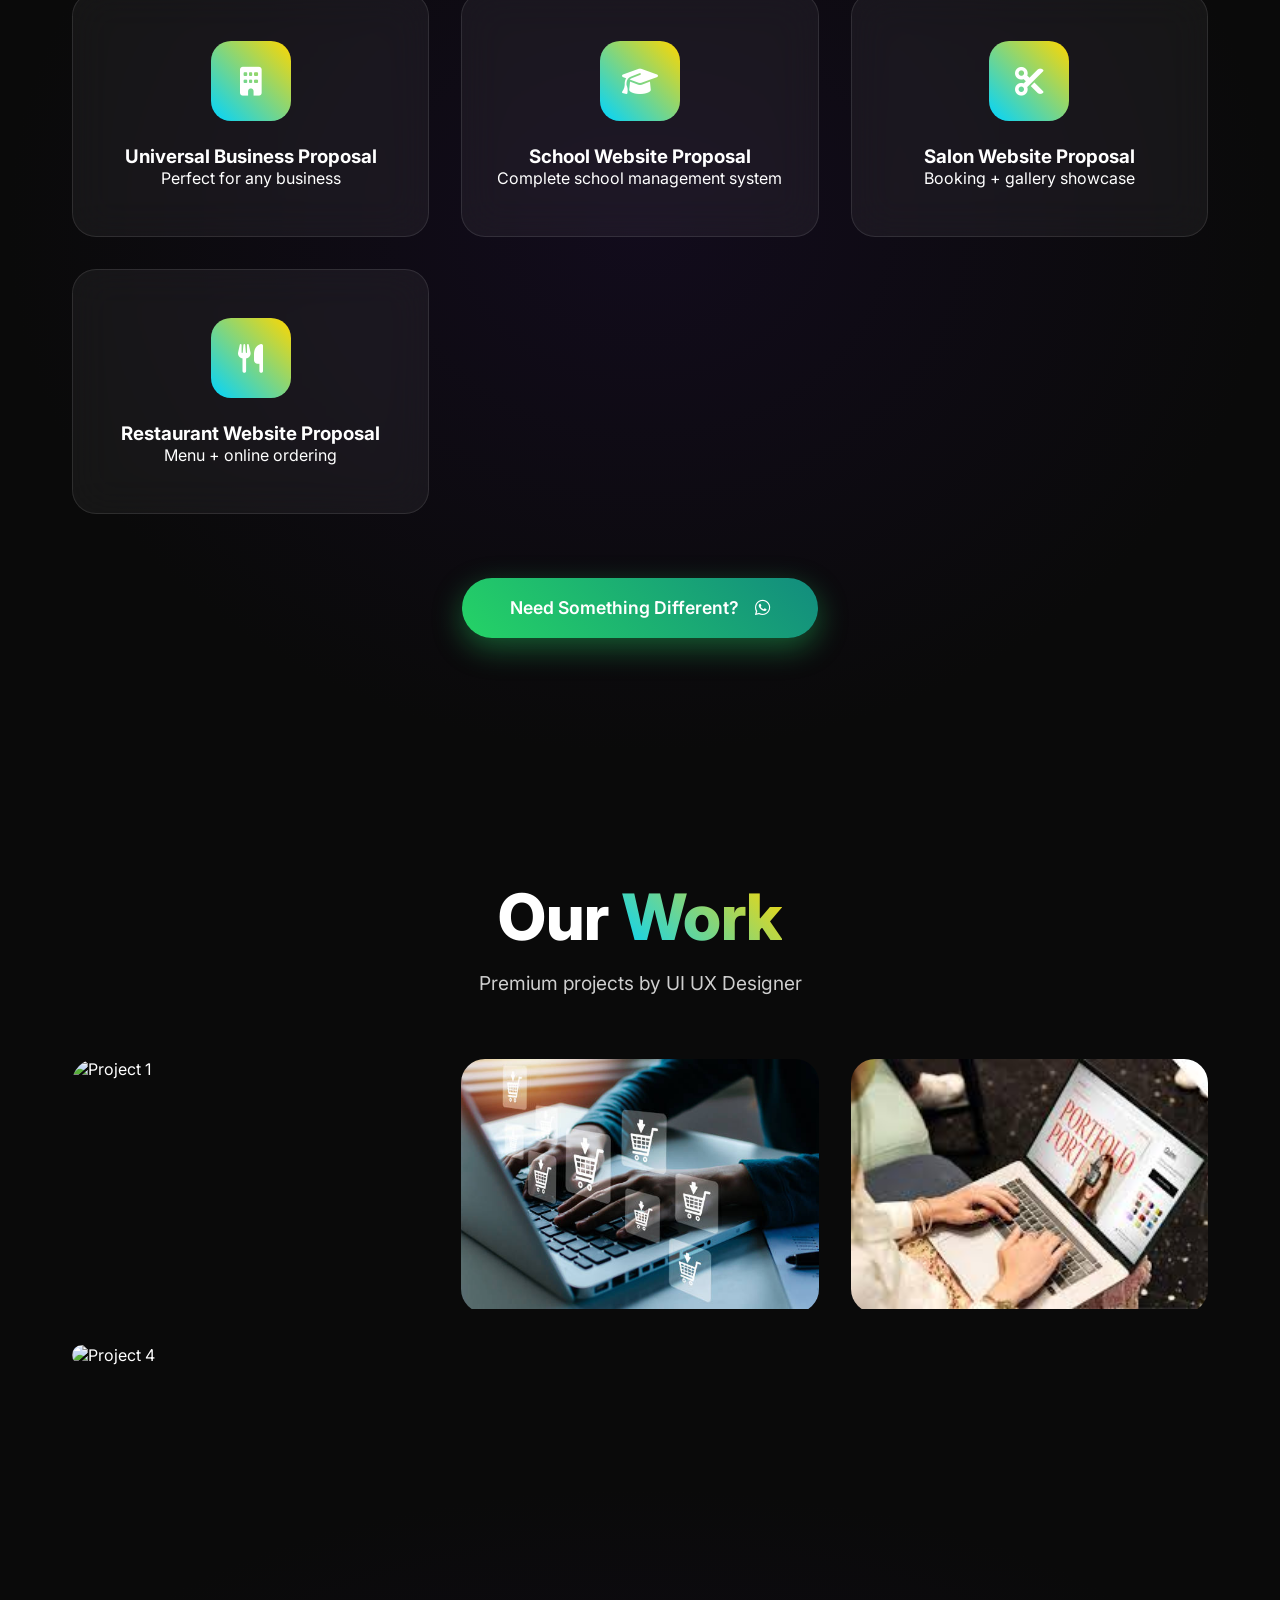
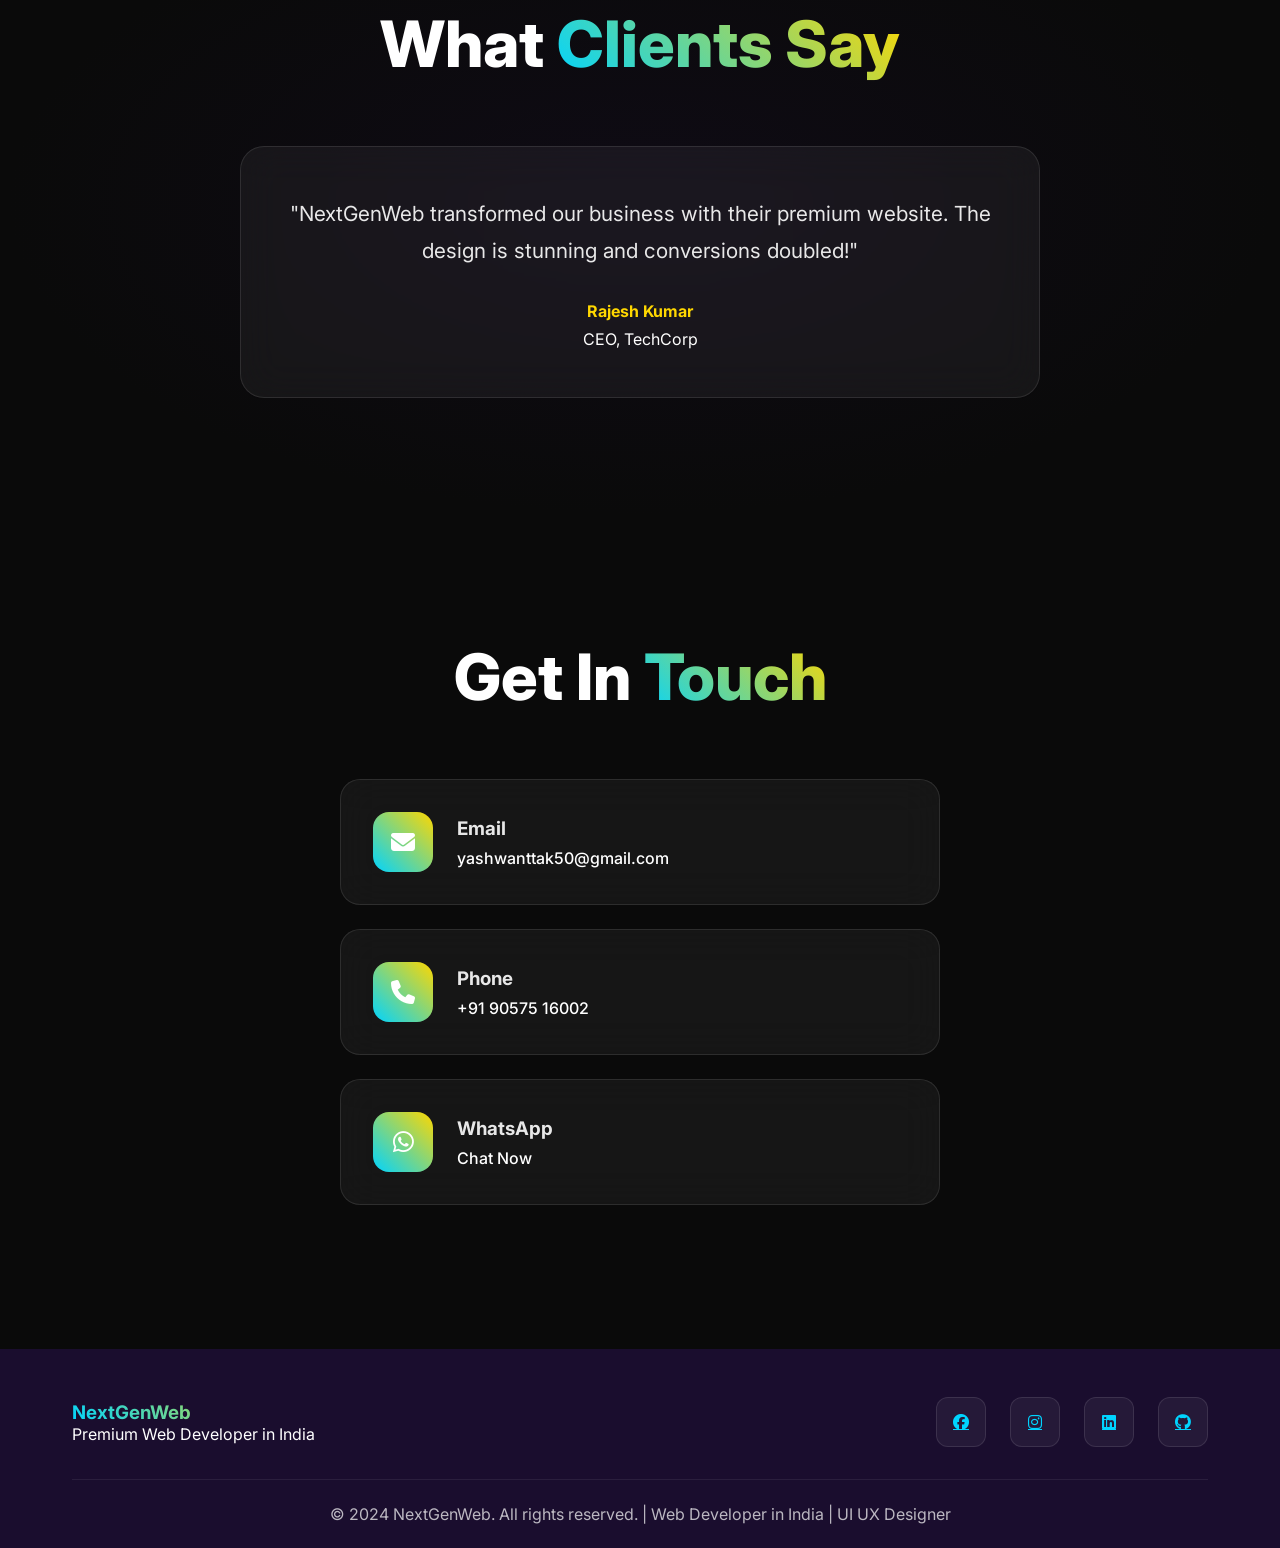
==== commit e8cfd779: "index.html" ====
--- a/index.html
+++ b/index.html
@@ -4,6 +4,7 @@
     <meta charset="UTF-8">
     <meta name="viewport" content="width=device-width, initial-scale=1.0">
     <title>NextGenWeb - Premium Web Development | Web Developer in India</title>
+    <meta name="google-site-verification" content="uomgzEASYhrtMjyaKbAO9Sts6q00OxMZQR2ENpvNPck" />
     <meta name="description" content="NextGenWeb - Freelance Web Designer & UI UX Designer in India. Premium business websites, e-commerce, and custom web apps.">
     <meta name="keywords" content="Web Developer in India, Freelance Web Designer, UI UX Designer, Business Websites, E-commerce Development">
     <link rel="stylesheet" href="style.css">
@@ -316,4 +317,4 @@
 
     <script src="script.js"></script>
 </body>
-</html>+</html>
